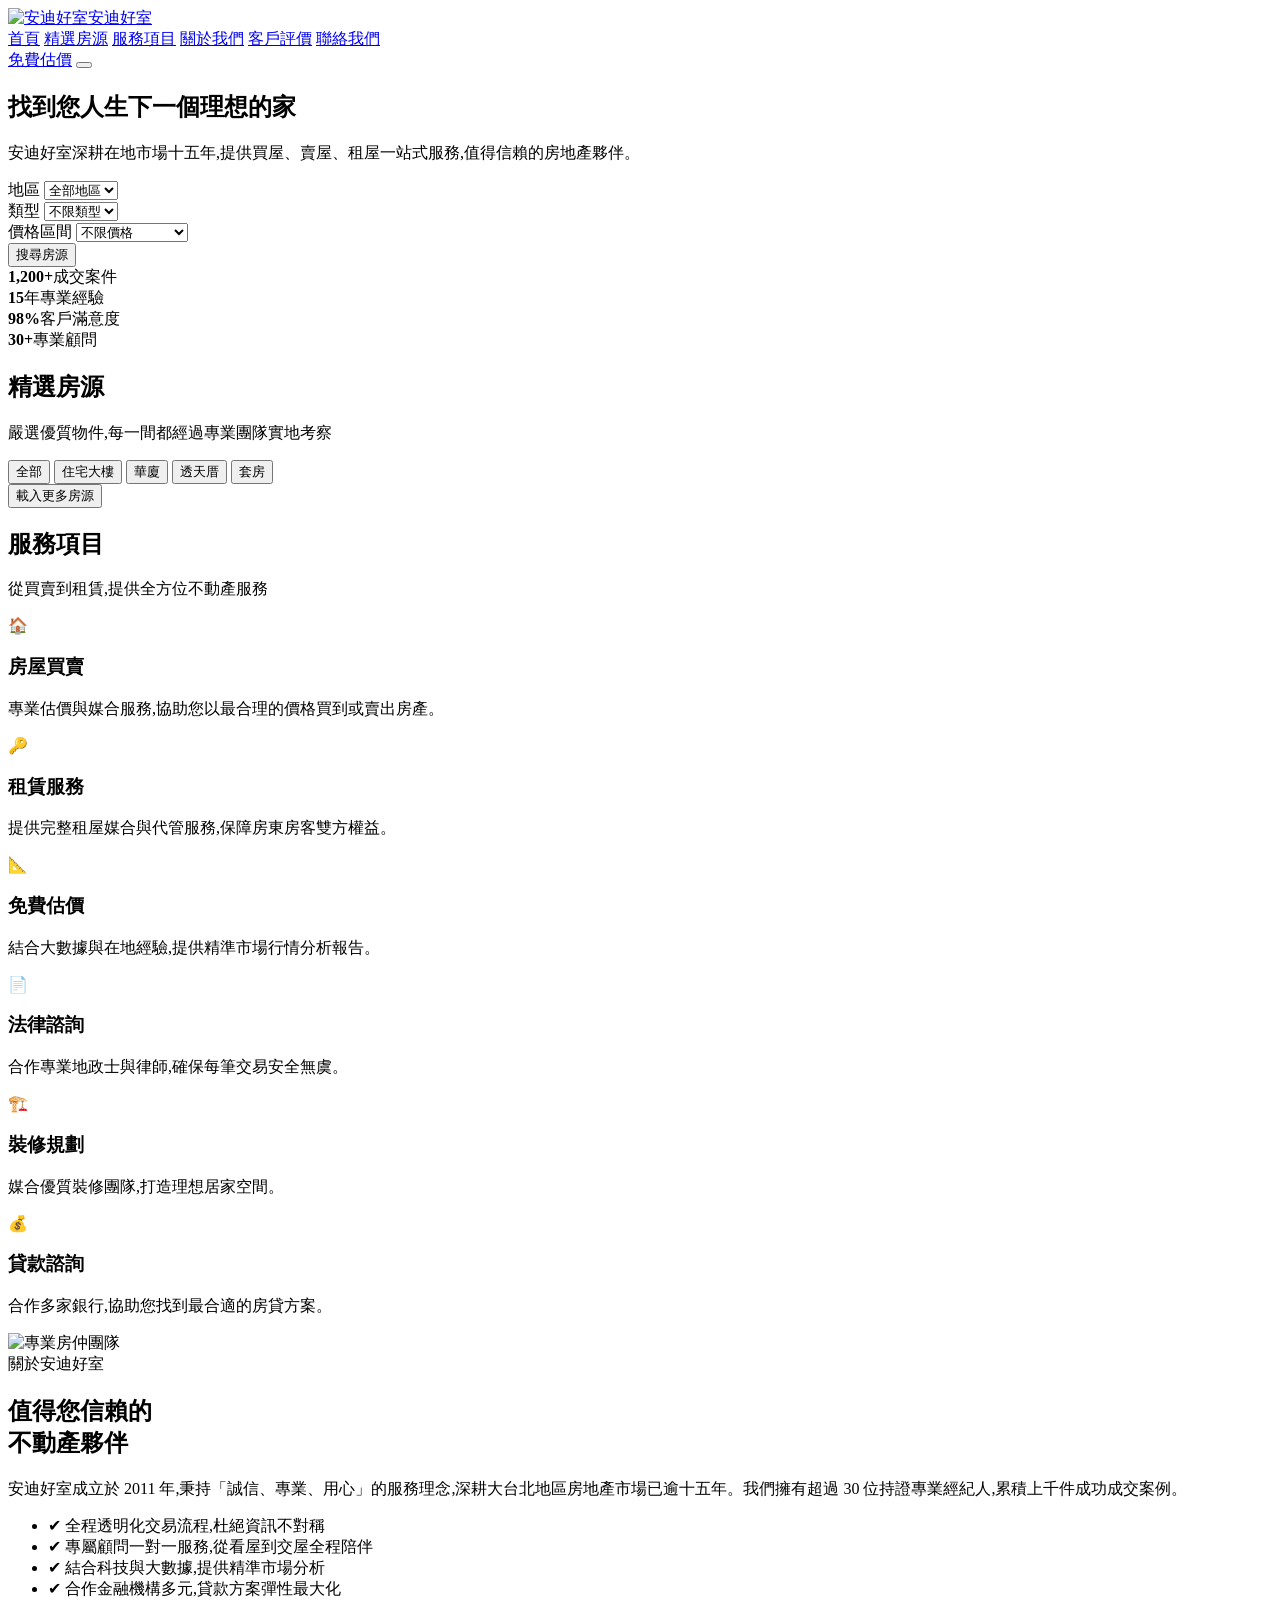
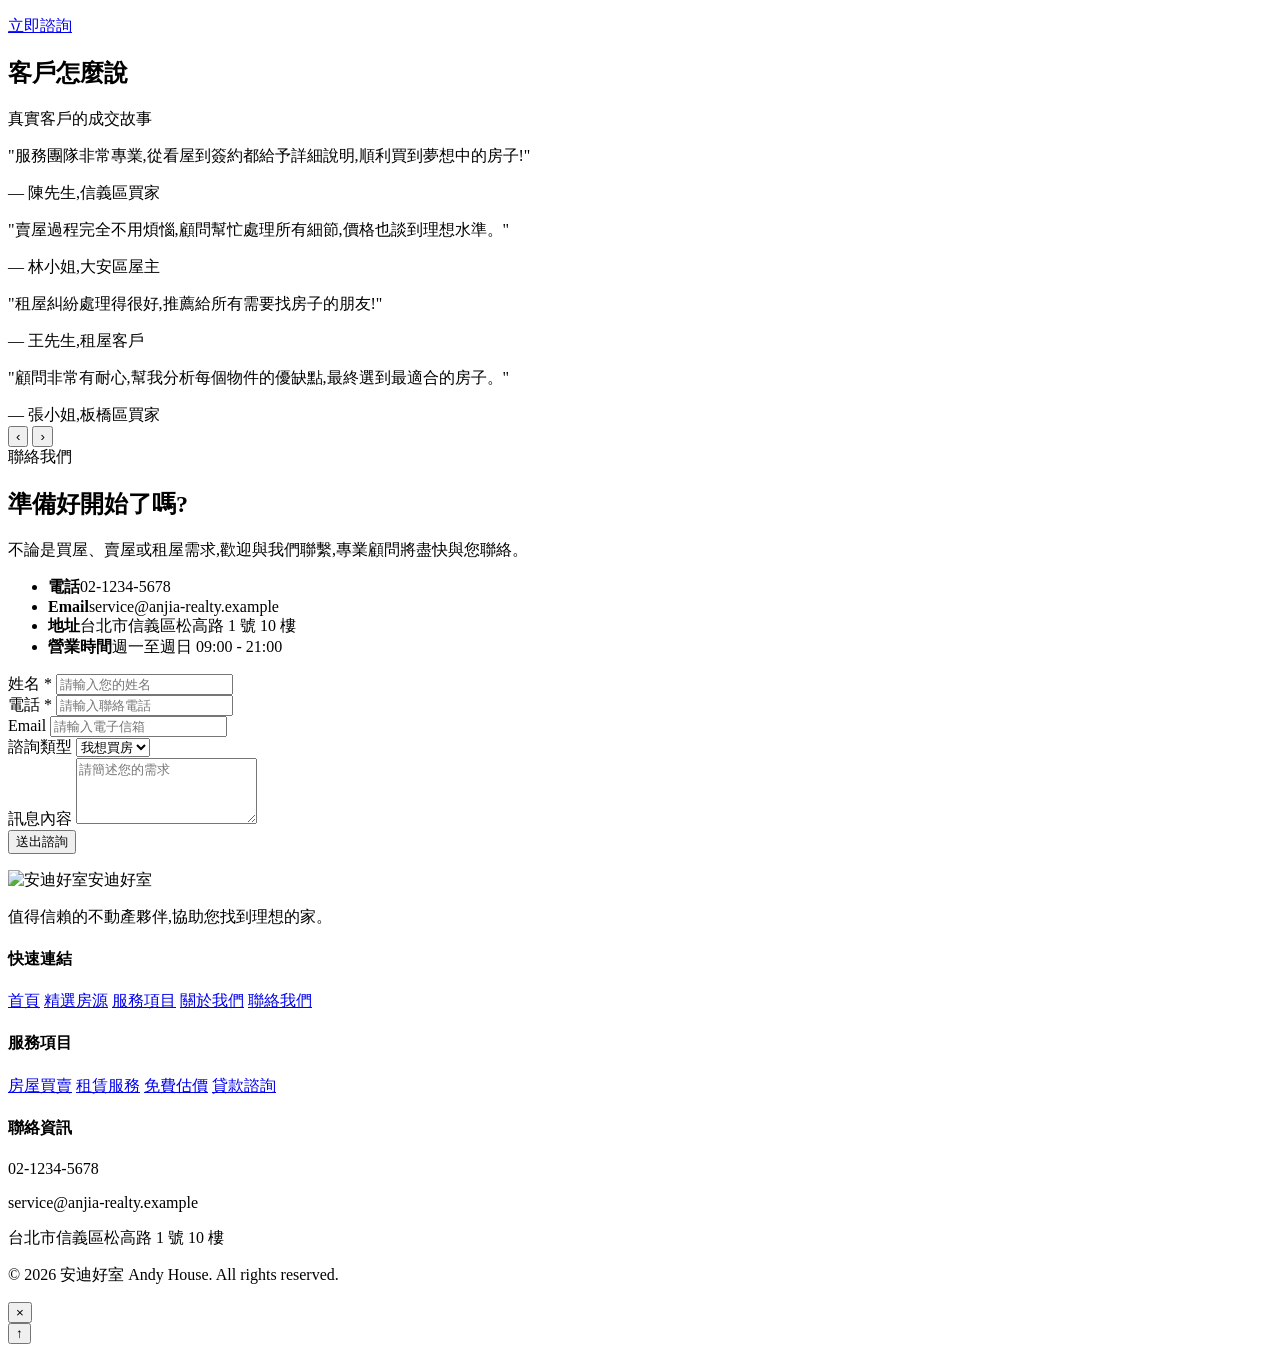
==== index.html @ e2c808f3 "Add files via upload" ====
<!DOCTYPE html>
<html lang="zh-Hant">
<head>
<meta charset="UTF-8">
<meta name="viewport" content="width=device-width, initial-scale=1.0">
<title>安迪好室 | 找到您理想的家</title>
<meta name="description" content="安迪好室 - 提供買屋、賣屋、租屋服務,精選優質房源,專業團隊為您服務。">
<link rel="preconnect" href="https://fonts.googleapis.com">
<link href="https://fonts.googleapis.com/css2?family=Noto+Sans+TC:wght@400;500;700;900&display=swap" rel="stylesheet">
<link rel="stylesheet" href="css/style.css">
</head>
<body>

<!-- Header -->
<header class="site-header" id="siteHeader">
  <div class="container header-inner">
    <a href="#home" class="logo logo-brand"><img src="images/logo.jpg" alt="安迪好室">安迪<span>好室</span></a>
    <nav class="nav" id="mainNav">
      <a href="#home">首頁</a>
      <a href="#listings">精選房源</a>
      <a href="#services">服務項目</a>
      <a href="#about">關於我們</a>
      <a href="#testimonials">客戶評價</a>
      <a href="#contact">聯絡我們</a>
    </nav>
    <a href="#contact" class="btn btn-primary header-cta">免費估價</a>
    <button class="nav-toggle" id="navToggle" aria-label="開啟選單">
      <span></span><span></span><span></span>
    </button>
  </div>
</header>

<!-- Hero -->
<section class="hero" id="home">
  <div class="hero-overlay"></div>
  <div class="container hero-content">
    <h1>找到您人生下一個<span>理想的家</span></h1>
    <p>安迪好室深耕在地市場十五年,提供買屋、賣屋、租屋一站式服務,值得信賴的房地產夥伴。</p>

    <form class="search-box" id="searchForm">
      <div class="search-field">
        <label for="searchLocation">地區</label>
        <select id="searchLocation">
          <option value="">全部地區</option>
          <option value="信義區">信義區</option>
          <option value="大安區">大安區</option>
          <option value="中山區">中山區</option>
          <option value="板橋區">板橋區</option>
          <option value="新莊區">新莊區</option>
        </select>
      </div>
      <div class="search-field">
        <label for="searchType">類型</label>
        <select id="searchType">
          <option value="">不限類型</option>
          <option value="住宅">住宅大樓</option>
          <option value="華廈">華廈</option>
          <option value="透天">透天厝</option>
          <option value="套房">套房</option>
        </select>
      </div>
      <div class="search-field">
        <label for="searchPrice">價格區間</label>
        <select id="searchPrice">
          <option value="">不限價格</option>
          <option value="0-1000">1000萬以下</option>
          <option value="1000-2000">1000萬-2000萬</option>
          <option value="2000-3500">2000萬-3500萬</option>
          <option value="3500-99999">3500萬以上</option>
        </select>
      </div>
      <button type="submit" class="btn btn-primary search-btn">搜尋房源</button>
    </form>

    <div class="hero-stats">
      <div><strong>1,200+</strong><span>成交案件</span></div>
      <div><strong>15</strong><span>年專業經驗</span></div>
      <div><strong>98%</strong><span>客戶滿意度</span></div>
      <div><strong>30+</strong><span>專業顧問</span></div>
    </div>
  </div>
</section>

<!-- Listings -->
<section class="listings" id="listings">
  <div class="container">
    <div class="section-head">
      <h2>精選房源</h2>
      <p>嚴選優質物件,每一間都經過專業團隊實地考察</p>
    </div>

    <div class="filter-bar" id="filterBar">
      <button class="filter-btn active" data-filter="all">全部</button>
      <button class="filter-btn" data-filter="住宅">住宅大樓</button>
      <button class="filter-btn" data-filter="華廈">華廈</button>
      <button class="filter-btn" data-filter="透天">透天厝</button>
      <button class="filter-btn" data-filter="套房">套房</button>
    </div>

    <div class="listing-grid" id="listingGrid"></div>

    <div class="listing-more">
      <button class="btn btn-outline" id="loadMoreBtn">載入更多房源</button>
    </div>
  </div>
</section>

<!-- Services -->
<section class="services" id="services">
  <div class="container">
    <div class="section-head">
      <h2>服務項目</h2>
      <p>從買賣到租賃,提供全方位不動產服務</p>
    </div>
    <div class="service-grid">
      <div class="service-card">
        <div class="service-icon">🏠</div>
        <h3>房屋買賣</h3>
        <p>專業估價與媒合服務,協助您以最合理的價格買到或賣出房產。</p>
      </div>
      <div class="service-card">
        <div class="service-icon">🔑</div>
        <h3>租賃服務</h3>
        <p>提供完整租屋媒合與代管服務,保障房東房客雙方權益。</p>
      </div>
      <div class="service-card">
        <div class="service-icon">📐</div>
        <h3>免費估價</h3>
        <p>結合大數據與在地經驗,提供精準市場行情分析報告。</p>
      </div>
      <div class="service-card">
        <div class="service-icon">📄</div>
        <h3>法律諮詢</h3>
        <p>合作專業地政士與律師,確保每筆交易安全無虞。</p>
      </div>
      <div class="service-card">
        <div class="service-icon">🏗️</div>
        <h3>裝修規劃</h3>
        <p>媒合優質裝修團隊,打造理想居家空間。</p>
      </div>
      <div class="service-card">
        <div class="service-icon">💰</div>
        <h3>貸款諮詢</h3>
        <p>合作多家銀行,協助您找到最合適的房貸方案。</p>
      </div>
    </div>
  </div>
</section>

<!-- About -->
<section class="about" id="about">
  <div class="container about-inner">
    <div class="about-image">
      <img src="https://images.unsplash.com/photo-1560518883-ce09059eeffa?auto=format&fit=crop&w=900&q=80" alt="專業房仲團隊">
    </div>
    <div class="about-text">
      <span class="eyebrow">關於安迪好室</span>
      <h2>值得您信賴的<br>不動產夥伴</h2>
      <p>安迪好室成立於 2011 年,秉持「誠信、專業、用心」的服務理念,深耕大台北地區房地產市場已逾十五年。我們擁有超過 30 位持證專業經紀人,累積上千件成功成交案例。</p>
      <ul class="about-list">
        <li>✔ 全程透明化交易流程,杜絕資訊不對稱</li>
        <li>✔ 專屬顧問一對一服務,從看屋到交屋全程陪伴</li>
        <li>✔ 結合科技與大數據,提供精準市場分析</li>
        <li>✔ 合作金融機構多元,貸款方案彈性最大化</li>
      </ul>
      <a href="#contact" class="btn btn-primary">立即諮詢</a>
    </div>
  </div>
</section>

<!-- Testimonials -->
<section class="testimonials" id="testimonials">
  <div class="container">
    <div class="section-head light">
      <h2>客戶怎麼說</h2>
      <p>真實客戶的成交故事</p>
    </div>
    <div class="testimonial-viewport">
      <div class="testimonial-track" id="testimonialTrack">
        <div class="testimonial-card">
          <p>"服務團隊非常專業,從看屋到簽約都給予詳細說明,順利買到夢想中的房子!"</p>
          <div class="testimonial-author">— 陳先生,信義區買家</div>
        </div>
        <div class="testimonial-card">
          <p>"賣屋過程完全不用煩惱,顧問幫忙處理所有細節,價格也談到理想水準。"</p>
          <div class="testimonial-author">— 林小姐,大安區屋主</div>
        </div>
        <div class="testimonial-card">
          <p>"租屋糾紛處理得很好,推薦給所有需要找房子的朋友!"</p>
          <div class="testimonial-author">— 王先生,租屋客戶</div>
        </div>
        <div class="testimonial-card">
          <p>"顧問非常有耐心,幫我分析每個物件的優缺點,最終選到最適合的房子。"</p>
          <div class="testimonial-author">— 張小姐,板橋區買家</div>
        </div>
      </div>
    </div>
    <div class="testimonial-controls">
      <button id="testimonialPrev" aria-label="上一則">‹</button>
      <button id="testimonialNext" aria-label="下一則">›</button>
    </div>
  </div>
</section>

<!-- Contact -->
<section class="contact" id="contact">
  <div class="container contact-inner">
    <div class="contact-info">
      <span class="eyebrow">聯絡我們</span>
      <h2>準備好開始了嗎?</h2>
      <p>不論是買屋、賣屋或租屋需求,歡迎與我們聯繫,專業顧問將盡快與您聯絡。</p>
      <ul class="contact-details">
        <li><strong>電話</strong>02-1234-5678</li>
        <li><strong>Email</strong>service@anjia-realty.example</li>
        <li><strong>地址</strong>台北市信義區松高路 1 號 10 樓</li>
        <li><strong>營業時間</strong>週一至週日 09:00 - 21:00</li>
      </ul>
    </div>
    <form class="contact-form" id="contactForm">
      <div class="form-row">
        <div class="form-field">
          <label for="name">姓名 *</label>
          <input type="text" id="name" required placeholder="請輸入您的姓名">
        </div>
        <div class="form-field">
          <label for="phone">電話 *</label>
          <input type="tel" id="phone" required placeholder="請輸入聯絡電話">
        </div>
      </div>
      <div class="form-field">
        <label for="email">Email</label>
        <input type="email" id="email" placeholder="請輸入電子信箱">
      </div>
      <div class="form-field">
        <label for="interest">諮詢類型</label>
        <select id="interest">
          <option value="buy">我想買房</option>
          <option value="sell">我想賣房</option>
          <option value="rent">我想租房</option>
          <option value="other">其他諮詢</option>
        </select>
      </div>
      <div class="form-field">
        <label for="message">訊息內容</label>
        <textarea id="message" rows="4" placeholder="請簡述您的需求"></textarea>
      </div>
      <button type="submit" class="btn btn-primary form-submit">送出諮詢</button>
      <p class="form-note" id="formNote"></p>
    </form>
  </div>
</section>

<!-- Footer -->
<footer class="site-footer">
  <div class="container footer-inner">
    <div class="footer-brand">
      <div class="logo logo-brand"><img src="images/logo.jpg" alt="安迪好室">安迪<span>好室</span></div>
      <p>值得信賴的不動產夥伴,協助您找到理想的家。</p>
    </div>
    <div class="footer-links">
      <h4>快速連結</h4>
      <a href="#home">首頁</a>
      <a href="#listings">精選房源</a>
      <a href="#services">服務項目</a>
      <a href="#about">關於我們</a>
      <a href="#contact">聯絡我們</a>
    </div>
    <div class="footer-links">
      <h4>服務項目</h4>
      <a href="#services">房屋買賣</a>
      <a href="#services">租賃服務</a>
      <a href="#services">免費估價</a>
      <a href="#services">貸款諮詢</a>
    </div>
    <div class="footer-contact">
      <h4>聯絡資訊</h4>
      <p>02-1234-5678</p>
      <p>service@anjia-realty.example</p>
      <p>台北市信義區松高路 1 號 10 樓</p>
    </div>
  </div>
  <div class="footer-bottom">
    <p>&copy; 2026 安迪好室 Andy House. All rights reserved.</p>
  </div>
</footer>

<!-- Property Modal -->
<div class="modal" id="propertyModal">
  <div class="modal-content">
    <button class="modal-close" id="modalClose" aria-label="關閉">&times;</button>
    <div id="modalBody"></div>
  </div>
</div>

<button class="back-to-top" id="backToTop" aria-label="回到頂端">↑</button>

<script src="js/script.js"></script>
</body>
</html>
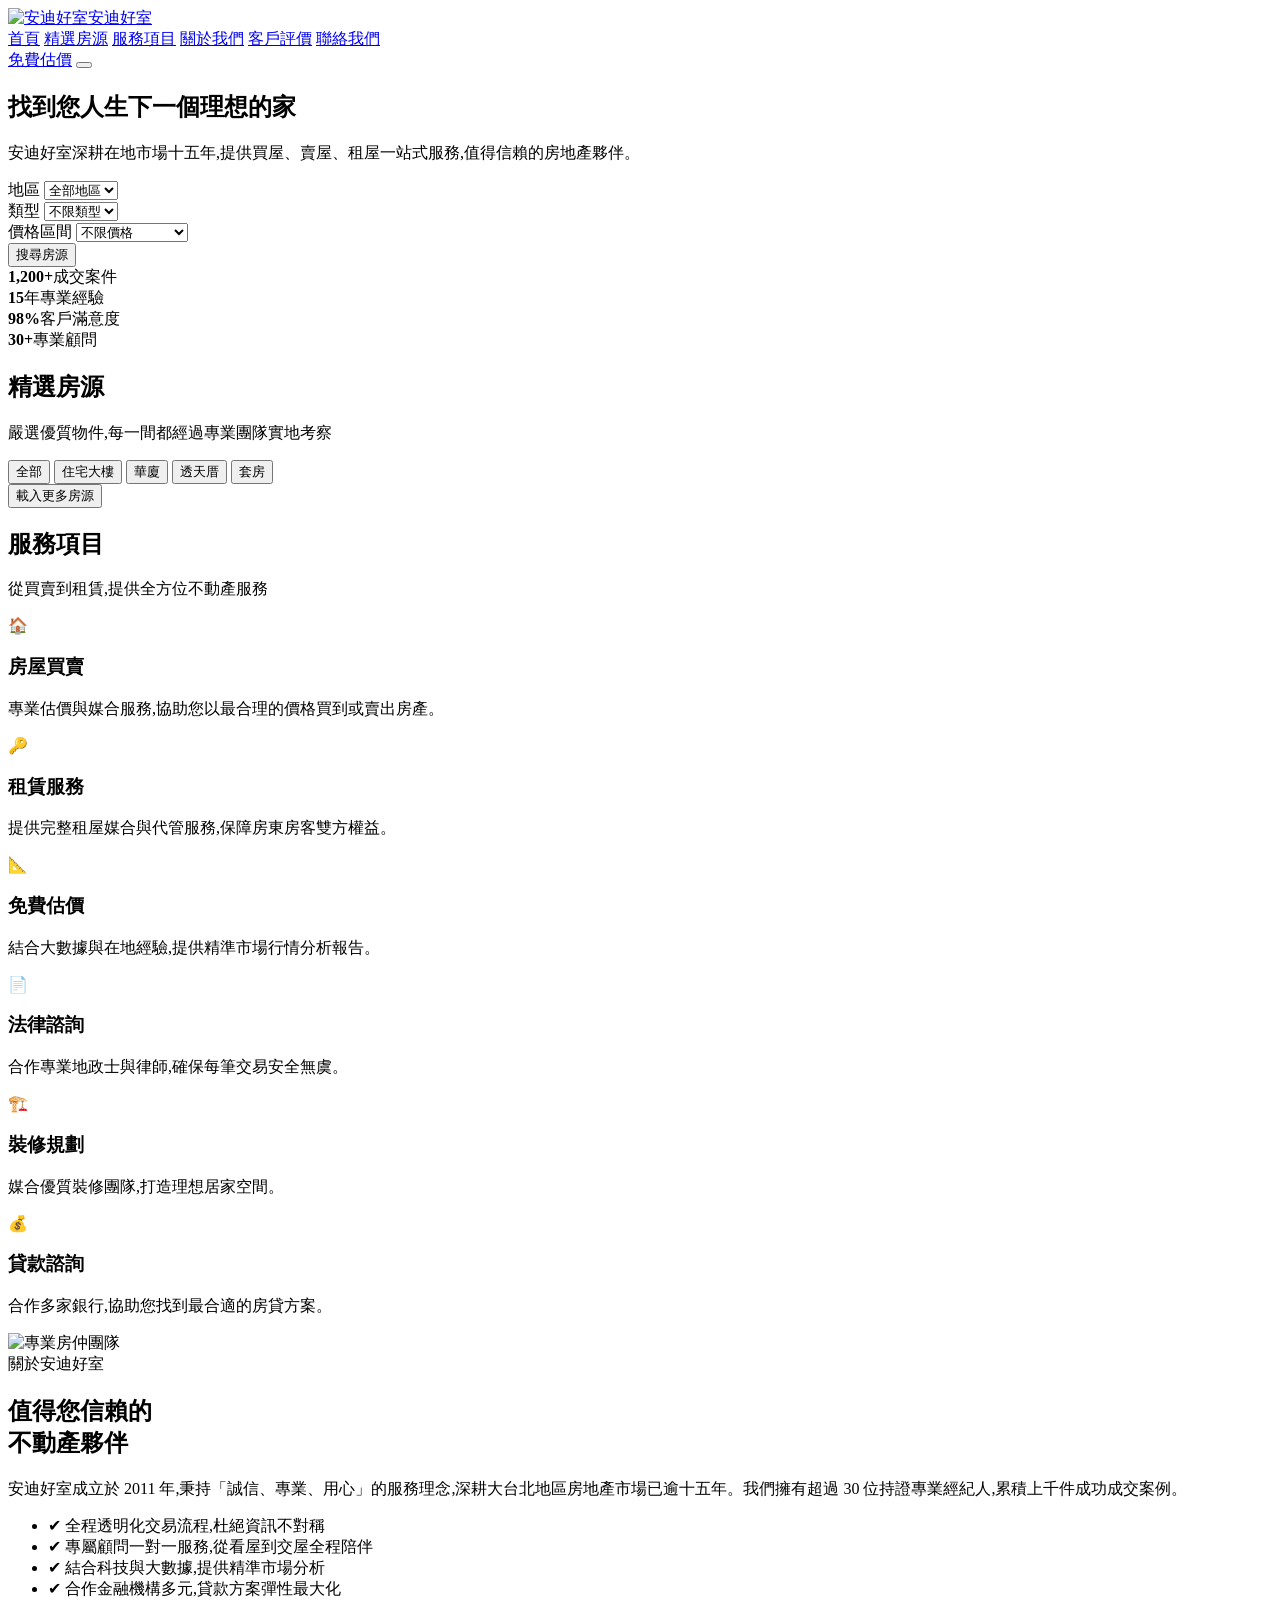
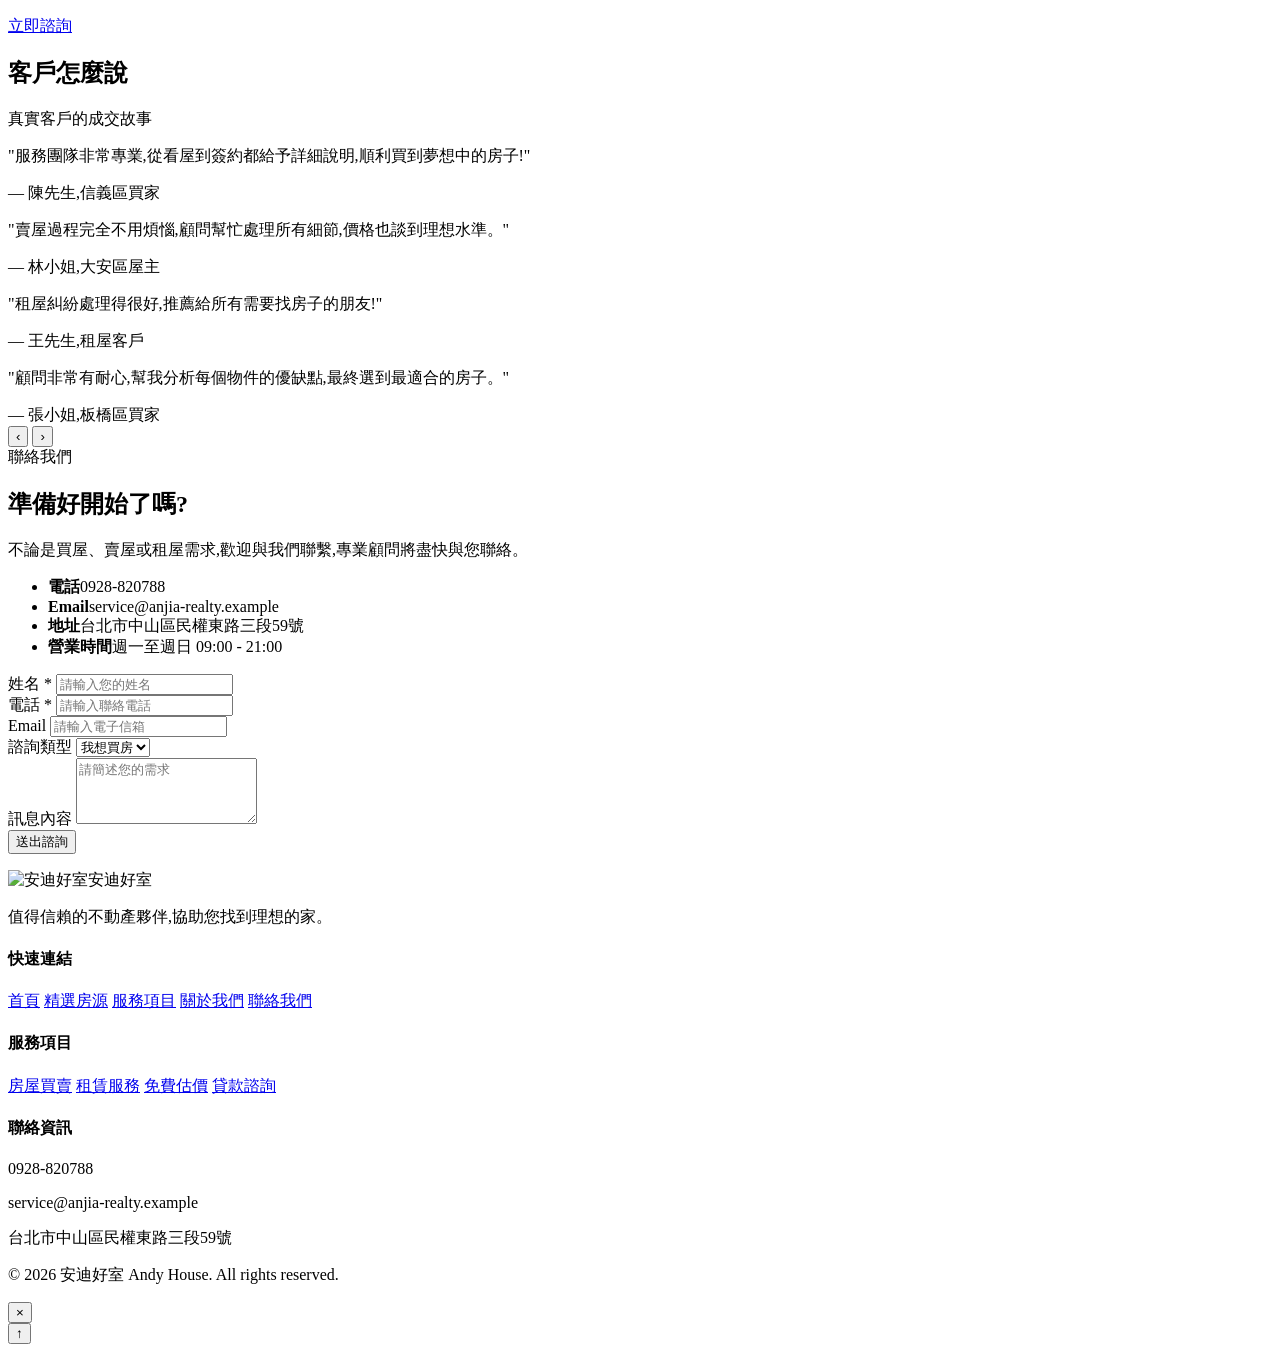
==== commit b4e89d49: "Add files via upload" ====
--- a/index.html
+++ b/index.html
@@ -210,9 +210,9 @@
       <h2>準備好開始了嗎?</h2>
       <p>不論是買屋、賣屋或租屋需求,歡迎與我們聯繫,專業顧問將盡快與您聯絡。</p>
       <ul class="contact-details">
-        <li><strong>電話</strong>02-1234-5678</li>
+        <li><strong>電話</strong>0928-820788</li>
         <li><strong>Email</strong>service@anjia-realty.example</li>
-        <li><strong>地址</strong>台北市信義區松高路 1 號 10 樓</li>
+        <li><strong>地址</strong>台北市中山區民權東路三段59號</li>
         <li><strong>營業時間</strong>週一至週日 09:00 - 21:00</li>
       </ul>
     </div>
@@ -274,9 +274,9 @@
     </div>
     <div class="footer-contact">
       <h4>聯絡資訊</h4>
-      <p>02-1234-5678</p>
+      <p>0928-820788</p>
       <p>service@anjia-realty.example</p>
-      <p>台北市信義區松高路 1 號 10 樓</p>
+      <p>台北市中山區民權東路三段59號</p>
     </div>
   </div>
   <div class="footer-bottom">
